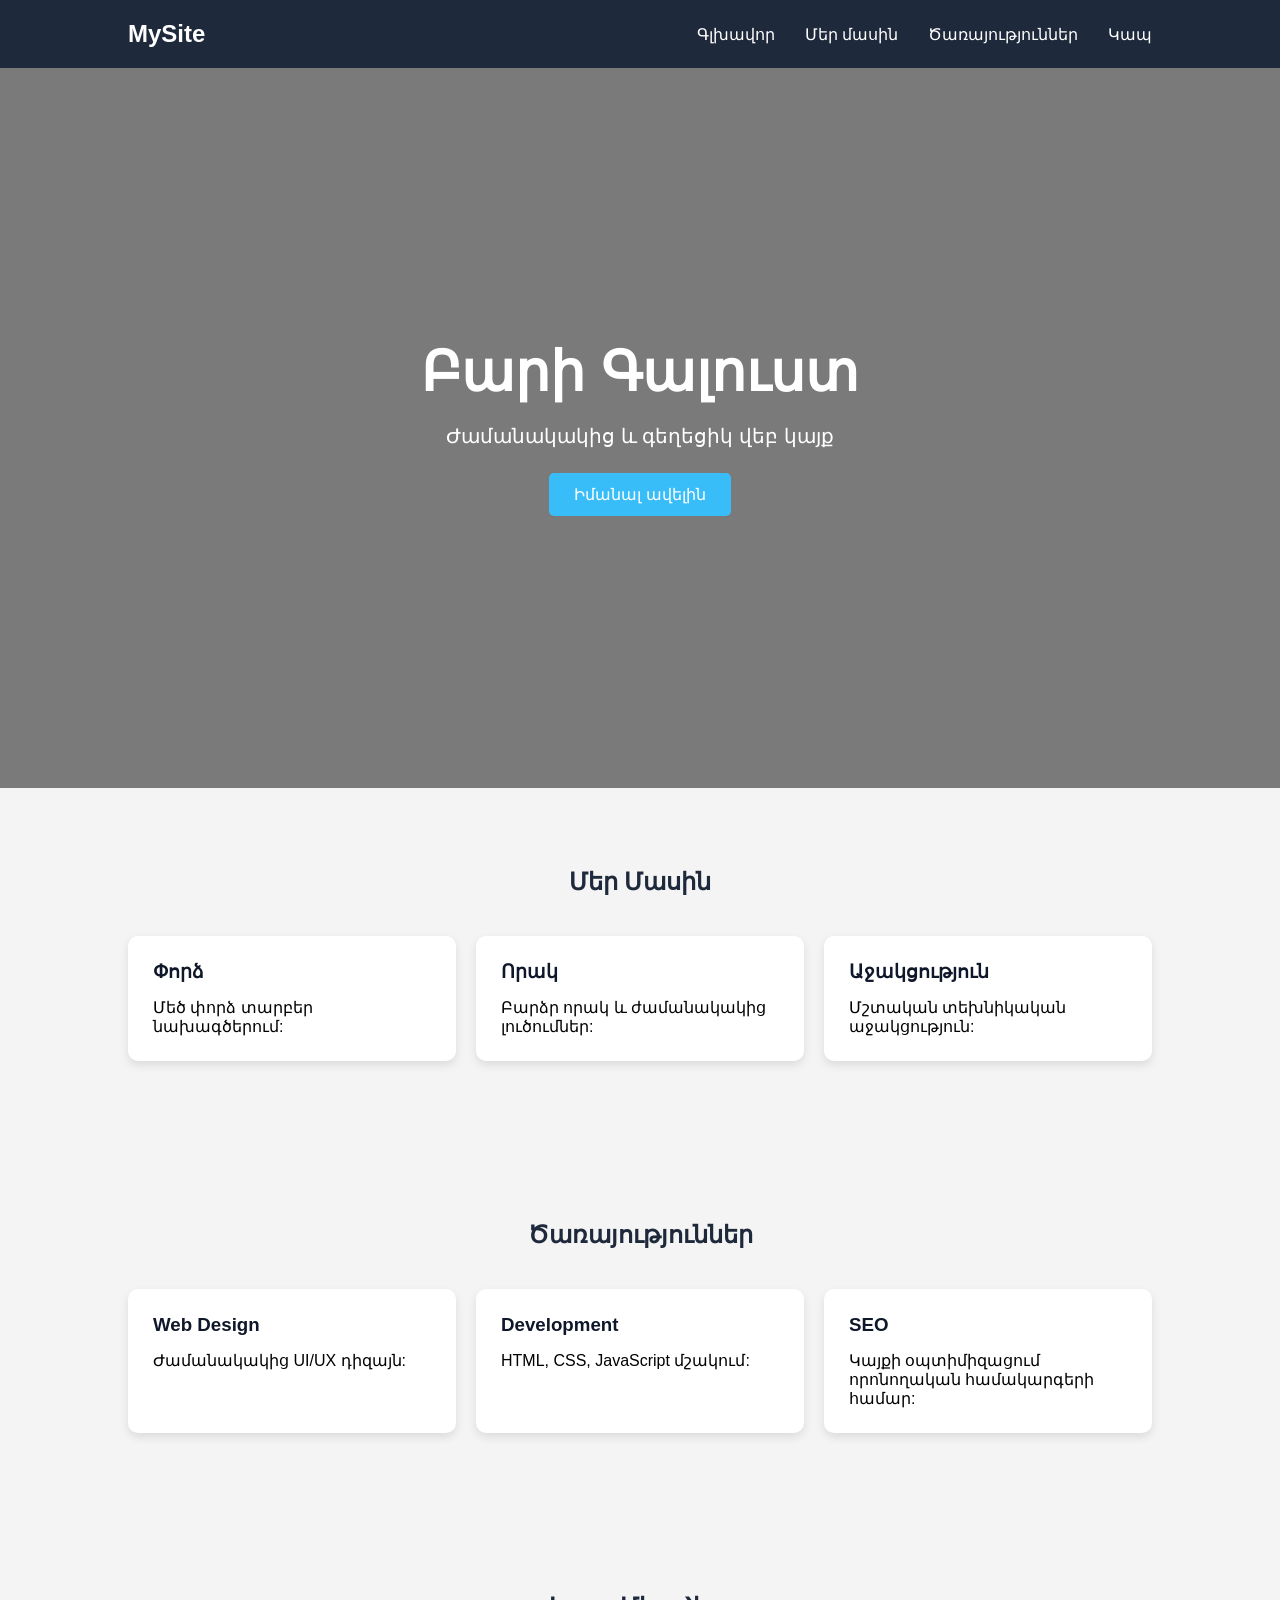
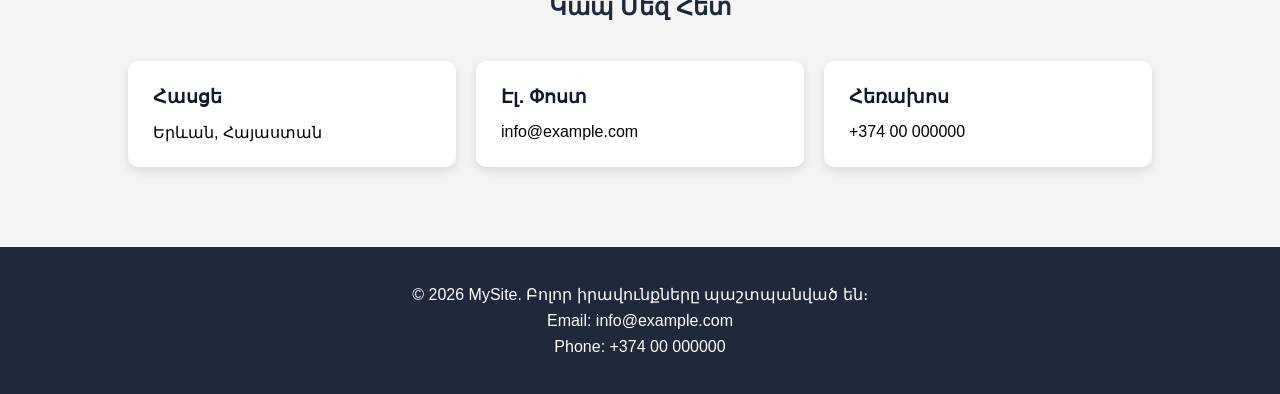
==== index.html @ 2e4a45a8 "Initial commit" ====
<!DOCTYPE html>
<html lang="hy">
<head>
    <meta charset="UTF-8">
    <meta name="viewport" content="width=device-width, initial-scale=1.0">
    <title>My Website</title>

    <style>
        *{
            margin:0;
            padding:0;
            box-sizing:border-box;
            font-family:Arial, sans-serif;
        }

        body{
            background:#f4f4f4;
        }

        /* MENU */
        nav{
            background:#1e293b;
            color:white;
            display:flex;
            justify-content:space-between;
            align-items:center;
            padding:20px 10%;
        }

        .logo{
            font-size:24px;
            font-weight:bold;
        }

        .menu{
            display:flex;
            list-style:none;
            gap:30px;
        }

        .menu a{
            color:white;
            text-decoration:none;
            transition:.3s;
        }

        .menu a:hover{
            color:#38bdf8;
        }

        /* SLIDE SECTION */
        .hero{
            height:80vh;
            background:linear-gradient(rgba(0,0,0,.5),
            rgba(0,0,0,.5)),
            url('https://images.unsplash.com/photo-1497366754035-f200968a6e72?w=1200')
            center/cover;
            display:flex;
            justify-content:center;
            align-items:center;
            text-align:center;
            color:white;
        }

        .hero-content h1{
            font-size:55px;
            margin-bottom:20px;
        }

        .hero-content p{
            font-size:20px;
            margin-bottom:25px;
        }

        .btn{
            display:inline-block;
            background:#38bdf8;
            color:white;
            padding:12px 25px;
            border-radius:5px;
            text-decoration:none;
        }

        /* SECTIONS */
        section{
            padding:80px 10%;
        }

        .section-title{
            text-align:center;
            margin-bottom:40px;
            color:#1e293b;
        }

        .cards{
            display:grid;
            grid-template-columns:repeat(auto-fit,minmax(250px,1fr));
            gap:20px;
        }

        .card{
            background:white;
            padding:25px;
            border-radius:10px;
            box-shadow:0 4px 10px rgba(0,0,0,.1);
        }

        .card h3{
            margin-bottom:15px;
            color:#0f172a;
        }

        /* FOOTER */
        footer{
            background:#1e293b;
            color:white;
            text-align:center;
            padding:30px;
        }

        footer p{
            margin:8px 0;
        }

        @media(max-width:768px){
            nav{
                flex-direction:column;
                gap:15px;
            }

            .menu{
                flex-wrap:wrap;
                justify-content:center;
            }

            .hero-content h1{
                font-size:36px;
            }
        }
    </style>
</head>
<body>

    <!-- MENU -->
    <nav>
        <div class="logo">MySite</div>

        <ul class="menu">
            <li><a href="#home">Գլխավոր</a></li>
            <li><a href="#about">Մեր մասին</a></li>
            <li><a href="#services">Ծառայություններ</a></li>
            <li><a href="#contact">Կապ</a></li>
        </ul>
    </nav>

    <!-- SLIDE SECTION -->
    <div class="hero" id="home">
        <div class="hero-content">
            <h1>Բարի Գալուստ</h1>
            <p>Ժամանակակից և գեղեցիկ վեբ կայք</p>
            <a href="#about" class="btn">Իմանալ ավելին</a>
        </div>
    </div>

    <!-- SECTION 1 -->
    <section id="about">
        <h2 class="section-title">Մեր Մասին</h2>

        <div class="cards">
            <div class="card">
                <h3>Փորձ</h3>
                <p>Մեծ փորձ տարբեր նախագծերում:</p>
            </div>

            <div class="card">
                <h3>Որակ</h3>
                <p>Բարձր որակ և ժամանակակից լուծումներ:</p>
            </div>

            <div class="card">
                <h3>Աջակցություն</h3>
                <p>Մշտական տեխնիկական աջակցություն:</p>
            </div>
        </div>
    </section>

    <!-- SECTION 2 -->
    <section id="services">
        <h2 class="section-title">Ծառայություններ</h2>

        <div class="cards">
            <div class="card">
                <h3>Web Design</h3>
                <p>Ժամանակակից UI/UX դիզայն:</p>
            </div>

            <div class="card">
                <h3>Development</h3>
                <p>HTML, CSS, JavaScript մշակում:</p>
            </div>

            <div class="card">
                <h3>SEO</h3>
                <p>Կայքի օպտիմիզացում որոնողական համակարգերի համար:</p>
            </div>
        </div>
    </section>

    <!-- SECTION 3 -->
    <section id="contact">
        <h2 class="section-title">Կապ Մեզ Հետ</h2>

        <div class="cards">
            <div class="card">
                <h3>Հասցե</h3>
                <p>Երևան, Հայաստան</p>
            </div>

            <div class="card">
                <h3>Էլ․ Փոստ</h3>
                <p>info@example.com</p>
            </div>

            <div class="card">
                <h3>Հեռախոս</h3>
                <p>+374 00 000000</p>
            </div>
        </div>
    </section>

    <!-- FOOTER -->
    <footer>
        <p>© 2026 MySite. Բոլոր իրավունքները պաշտպանված են։</p>
        <p>Email: info@example.com</p>
        <p>Phone: +374 00 000000</p>
    </footer>

</body>
</html>
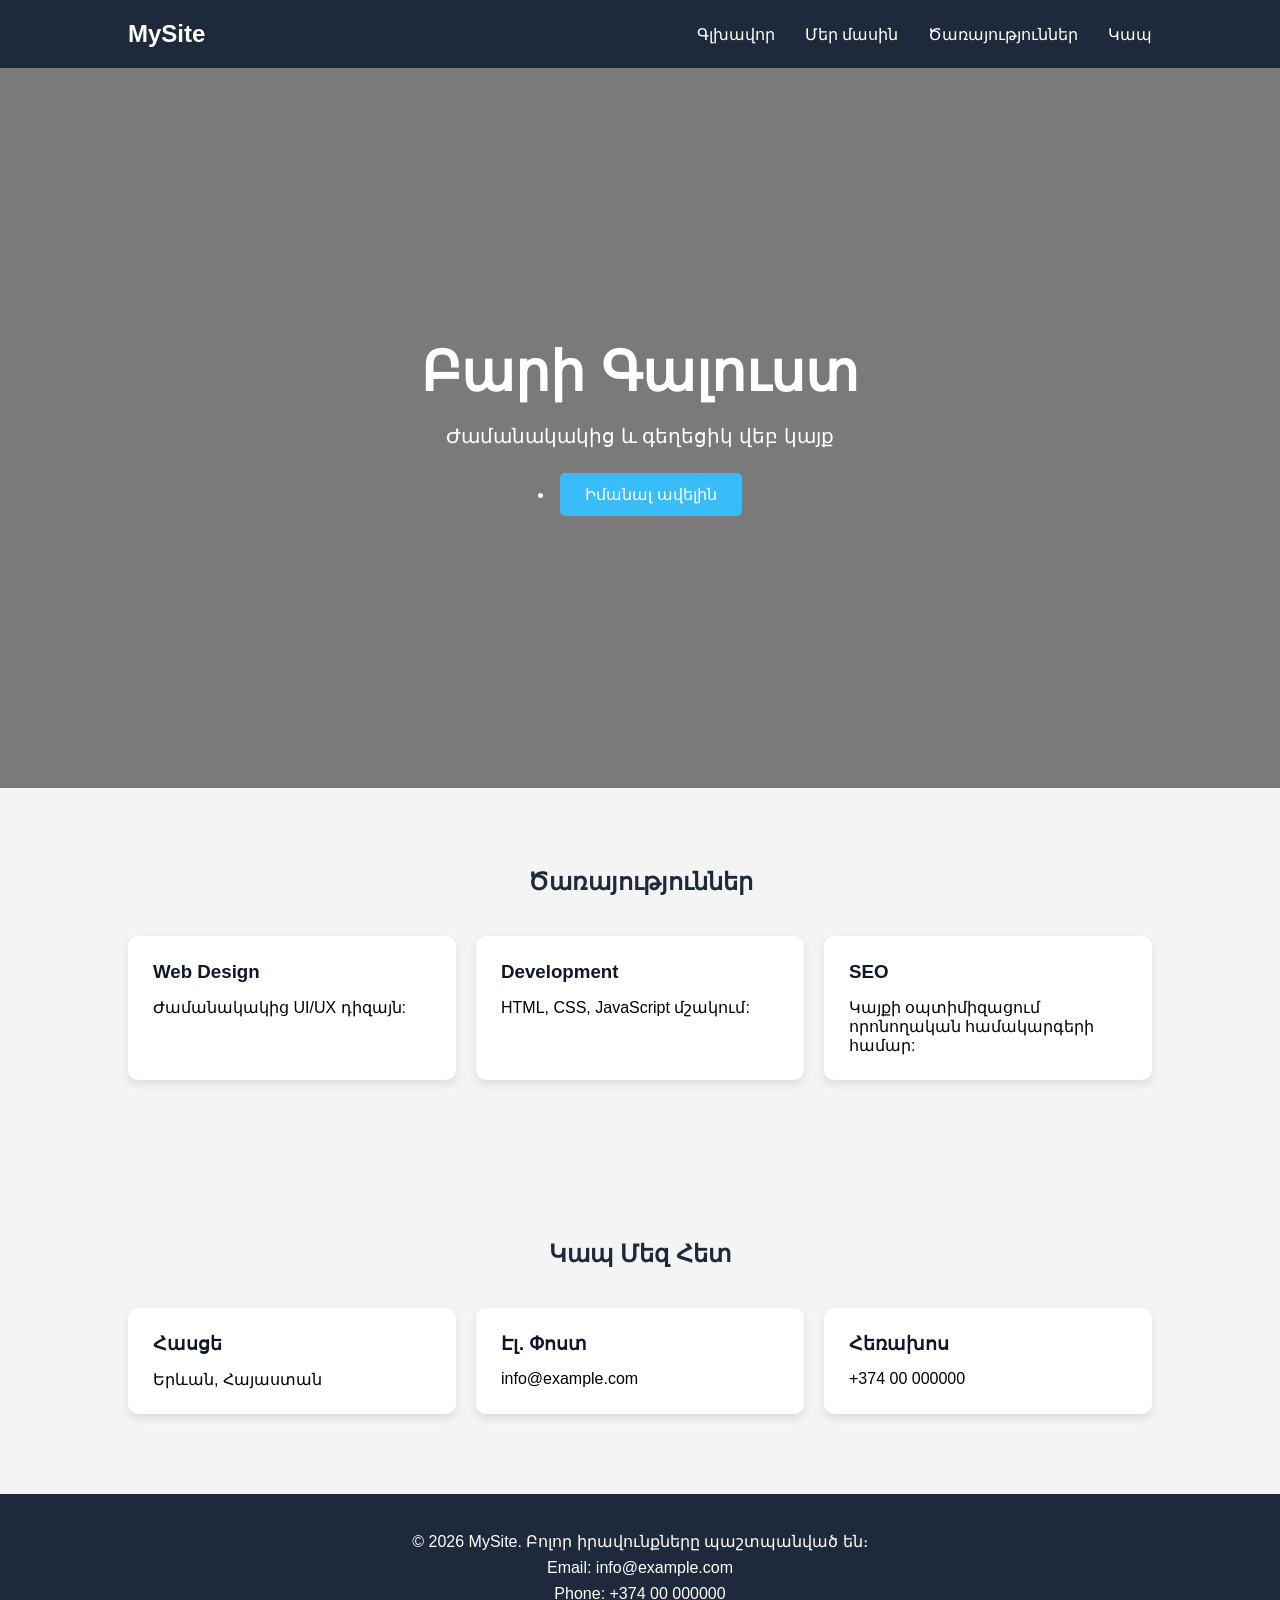
==== commit 12192dc7: "Changes" ====
--- a/index.html
+++ b/index.html
@@ -5,140 +5,13 @@
     <meta name="viewport" content="width=device-width, initial-scale=1.0">
     <title>My Website</title>
 
-    <style>
-        *{
-            margin:0;
-            padding:0;
-            box-sizing:border-box;
-            font-family:Arial, sans-serif;
-        }
+    
+</head>
 
-        body{
-            background:#f4f4f4;
-        }
+<head>
+    <link rel="stylesheet" href="style.css">
+</head>
 
-        /* MENU */
-        nav{
-            background:#1e293b;
-            color:white;
-            display:flex;
-            justify-content:space-between;
-            align-items:center;
-            padding:20px 10%;
-        }
-
-        .logo{
-            font-size:24px;
-            font-weight:bold;
-        }
-
-        .menu{
-            display:flex;
-            list-style:none;
-            gap:30px;
-        }
-
-        .menu a{
-            color:white;
-            text-decoration:none;
-            transition:.3s;
-        }
-
-        .menu a:hover{
-            color:#38bdf8;
-        }
-
-        /* SLIDE SECTION */
-        .hero{
-            height:80vh;
-            background:linear-gradient(rgba(0,0,0,.5),
-            rgba(0,0,0,.5)),
-            url('https://images.unsplash.com/photo-1497366754035-f200968a6e72?w=1200')
-            center/cover;
-            display:flex;
-            justify-content:center;
-            align-items:center;
-            text-align:center;
-            color:white;
-        }
-
-        .hero-content h1{
-            font-size:55px;
-            margin-bottom:20px;
-        }
-
-        .hero-content p{
-            font-size:20px;
-            margin-bottom:25px;
-        }
-
-        .btn{
-            display:inline-block;
-            background:#38bdf8;
-            color:white;
-            padding:12px 25px;
-            border-radius:5px;
-            text-decoration:none;
-        }
-
-        /* SECTIONS */
-        section{
-            padding:80px 10%;
-        }
-
-        .section-title{
-            text-align:center;
-            margin-bottom:40px;
-            color:#1e293b;
-        }
-
-        .cards{
-            display:grid;
-            grid-template-columns:repeat(auto-fit,minmax(250px,1fr));
-            gap:20px;
-        }
-
-        .card{
-            background:white;
-            padding:25px;
-            border-radius:10px;
-            box-shadow:0 4px 10px rgba(0,0,0,.1);
-        }
-
-        .card h3{
-            margin-bottom:15px;
-            color:#0f172a;
-        }
-
-        /* FOOTER */
-        footer{
-            background:#1e293b;
-            color:white;
-            text-align:center;
-            padding:30px;
-        }
-
-        footer p{
-            margin:8px 0;
-        }
-
-        @media(max-width:768px){
-            nav{
-                flex-direction:column;
-                gap:15px;
-            }
-
-            .menu{
-                flex-wrap:wrap;
-                justify-content:center;
-            }
-
-            .hero-content h1{
-                font-size:36px;
-            }
-        }
-    </style>
-</head>
 <body>
 
     <!-- MENU -->
@@ -146,10 +19,10 @@
         <div class="logo">MySite</div>
 
         <ul class="menu">
-            <li><a href="#home">Գլխավոր</a></li>
-            <li><a href="#about">Մեր մասին</a></li>
-            <li><a href="#services">Ծառայություններ</a></li>
-            <li><a href="#contact">Կապ</a></li>
+            <li><a href="index.html">Գլխավոր</a></li>
+            <li><a href="about.html">Մեր մասին</a></li>
+            <li><a href="services.html">Ծառայություններ</a></li>
+            <li><a href="contact.html">Կապ</a></li>
         </ul>
     </nav>
 
@@ -158,12 +31,12 @@
         <div class="hero-content">
             <h1>Բարի Գալուստ</h1>
             <p>Ժամանակակից և գեղեցիկ վեբ կայք</p>
-            <a href="#about" class="btn">Իմանալ ավելին</a>
+            <li><a href="about.html" class="btn">Իմանալ ավելին</a></li>
         </div>
     </div>
 
     <!-- SECTION 1 -->
-    <section id="about">
+   <!-- <section id="about">
         <h2 class="section-title">Մեր Մասին</h2>
 
         <div class="cards">
@@ -182,7 +55,8 @@
                 <p>Մշտական տեխնիկական աջակցություն:</p>
             </div>
         </div>
-    </section>
+    </section> -->
+    
 
     <!-- SECTION 2 -->
     <section id="services">
--- a/style.css
+++ b/style.css
@@ -0,0 +1,134 @@
+
+        *{
+            margin:0;
+            padding:0;
+            box-sizing:border-box;
+            font-family:Arial, sans-serif;
+        }
+/*changejjkol*/
+
+        body{
+            background:#f4f4f4;
+        }
+
+        /* MENU */
+        nav{
+            background:#1e293b;
+            color:white;
+            display:flex;
+            justify-content:space-between;
+            align-items:center;
+            padding:20px 10%;
+        }
+
+        .logo{
+            font-size:24px;
+            font-weight:bold;
+        }
+
+        .menu{
+            display:flex;
+            list-style:none;
+            gap:30px;
+        }
+
+        .menu a{
+            color:white;
+            text-decoration:none;
+            transition:.3s;
+        }
+
+        .menu a:hover{
+            color:#38bdf8;
+        }
+
+        /* SLIDE SECTION */
+        .hero{
+            height:80vh;
+            background:linear-gradient(rgba(0,0,0,.5),
+            rgba(0,0,0,.5)),
+            url('https://images.unsplash.com/photo-1497366754035-f200968a6e72?w=1200')
+            center/cover;
+            display:flex;
+            justify-content:center;
+            align-items:center;
+            text-align:center;
+            color:white;
+        }
+
+        .hero-content h1{
+            font-size:55px;
+            margin-bottom:20px;
+        }
+
+        .hero-content p{
+            font-size:20px;
+            margin-bottom:25px;
+        }
+
+        .btn{
+            display:inline-block;
+            background:#38bdf8;
+            color:white;
+            padding:12px 25px;
+            border-radius:5px;
+            text-decoration:none;
+        }
+
+        /* SECTIONS */
+        section{
+            padding:80px 10%;
+        }
+
+        .section-title{
+            text-align:center;
+            margin-bottom:40px;
+            color:#1e293b;
+        }
+
+        .cards{
+            display:grid;
+            grid-template-columns:repeat(auto-fit,minmax(250px,1fr));
+            gap:20px;
+        }
+
+        .card{
+            background:white;
+            padding:25px;
+            border-radius:10px;
+            box-shadow:0 4px 10px rgba(0,0,0,.1);
+        }
+
+        .card h3{
+            margin-bottom:15px;
+            color:#0f172a;
+        }
+
+        /* FOOTER */
+        footer{
+            background:#1e293b;
+            color:white;
+            text-align:center;
+            padding:30px;
+        }
+
+        footer p{
+            margin:8px 0;
+        }
+
+        @media(max-width:768px){
+            nav{
+                flex-direction:column;
+                gap:15px;
+            }
+
+            .menu{
+                flex-wrap:wrap;
+                justify-content:center;
+            }
+
+            .hero-content h1{
+                font-size:36px;
+            }
+        }
+  
